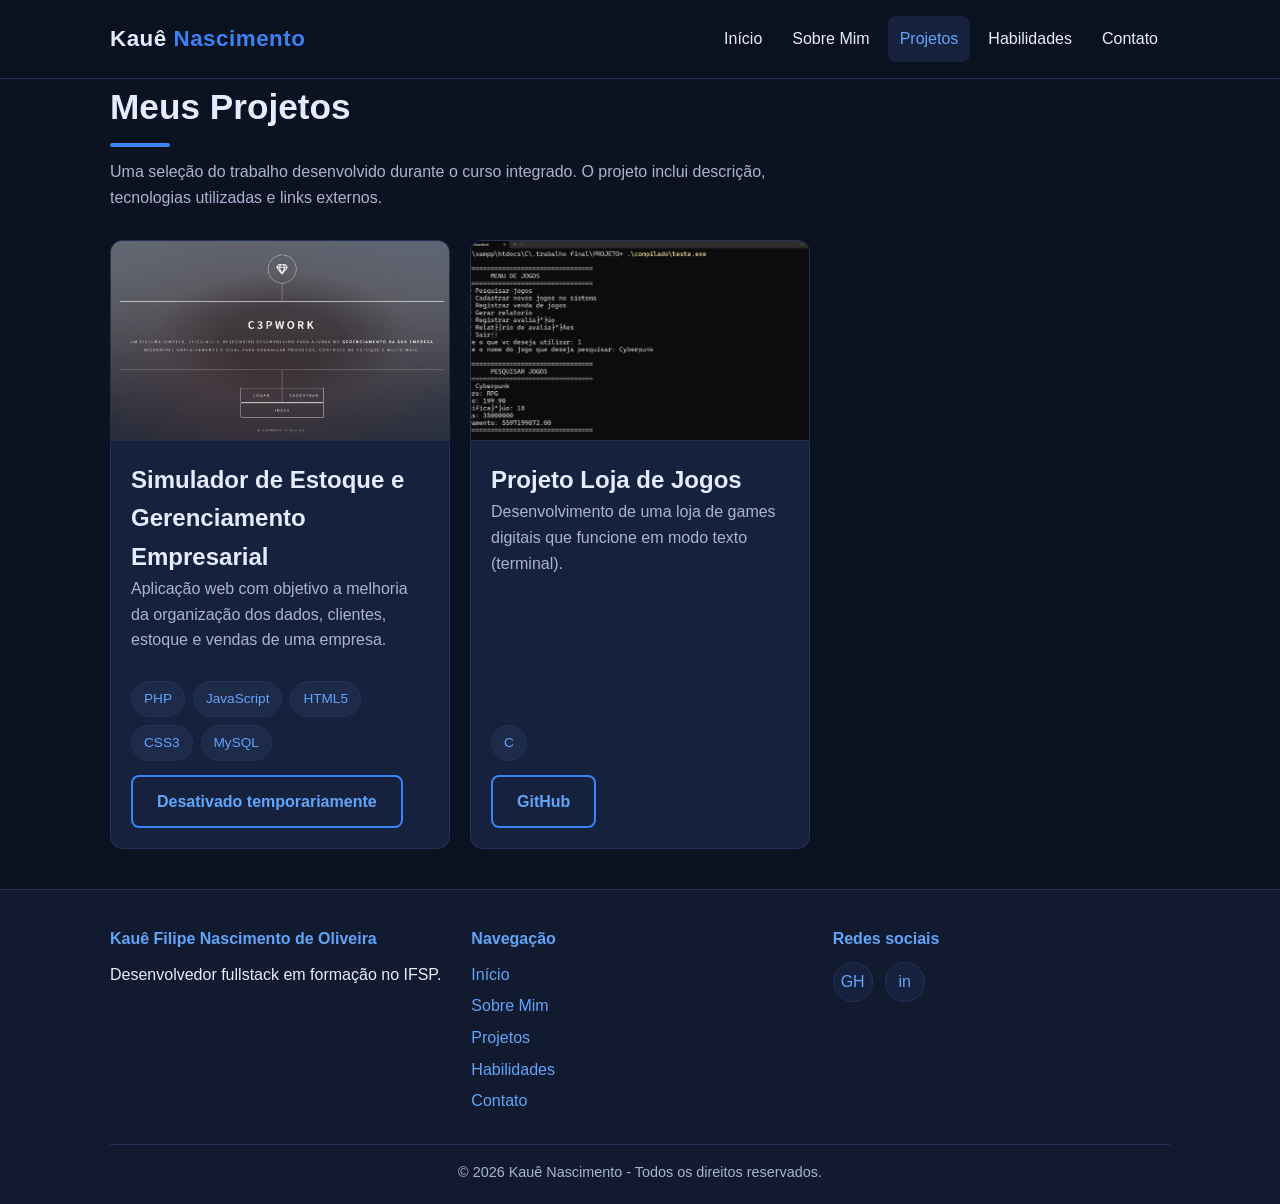
==== projetos.html @ ee581f54 "Add files via upload" ====
<!DOCTYPE html>
<html lang="pt-BR">

<head>
  <meta charset="UTF-8" />
  <meta name="viewport" content="width=device-width, initial-scale=1.0" />
  <title>Projetos</title>
  <link rel="stylesheet" href="css/style.css" />
</head>

<body>
  <header class="site-header">
    <nav class="nav" aria-label="Menu principal">
      <a href="index.html" class="logo">Kauê <span>Nascimento</span></a>
      <button class="nav-toggle" aria-label="Abrir menu" aria-expanded="false" aria-controls="menu">☰</button>
      <ul class="nav-menu" id="menu">
        <li><a href="index.html">Início</a></li>
        <li><a href="sobre.html">Sobre Mim</a></li>
        <li><a href="projetos.html">Projetos</a></li>
        <li><a href="habilidades.html">Habilidades</a></li>
        <li><a href="contato.html">Contato</a></li>
      </ul>
    </nav>
  </header>

  <main id="conteudo">
    <section class="container" aria-labelledby="proj-title">
      <h1 class="section-title" id="proj-title">Meus Projetos</h1>
      <p class="section-subtitle">
        Uma seleção do trabalho desenvolvido durante o curso integrado.
        O projeto inclui descrição, tecnologias utilizadas e links externos.
      </p>

      <div class="grid grid-3">
        <article class="project-card">
          <img src="img/projeto1.jpeg" alt="Simulador de Estoque e Gerenciamento Empresarial" loading="lazy" />
          <div class="project-body">
            <h2>Simulador de Estoque e Gerenciamento Empresarial</h2>
            <p>Aplicação web com objetivo a melhoria da organização dos dados, clientes, estoque e vendas de uma
              empresa.</p>
            <ul class="tech-list">
              <li>PHP</li>
              <li>JavaScript</li>
              <li>HTML5</li>
              <li>CSS3</li>
              <li>MySQL</li>
            </ul>
            <div class="project-links">
              <a href="#" target="_blank" rel="noopener" class="btn btn-outline">Desativado temporariamente</a>
            </div>
          </div>
        </article>

        <article class="project-card">
          <img src="img/projeto2.png" alt="Projeto Loja de Jogos" loading="lazy" />
          <div class="project-body">
            <h2>Projeto Loja de Jogos</h2>
            <p>Desenvolvimento de uma loja de games digitais que funcione
              em modo texto (terminal).</p>
            <ul class="tech-list">
              <li>C</li>
            </ul>
            <div class="project-links">
              <a href="https://github.com/kauefilipe-cell/Projeto-Loja-de-Jogos/blob/main/PROJETOAtualizadoFinal3.zip"
                target="_blank" rel="noopener" class="btn btn-outline">GitHub</a>
            </div>
          </div>
        </article>

        <!--<h2 class="section-title" style="margin-top:60px;">Demonstração em vídeo</h2>
      <p class="section-subtitle">Veja abaixo um exemplo em vídeo de um dos projetos.</p>
      <div class="video-wrapper">
        <iframe src="https://www.youtube.com/embed/dQw4w9WgXcQ" title="Demonstração de projeto"
          allow="accelerometer; autoplay; clipboard-write; encrypted-media; gyroscope; picture-in-picture"
          allowfullscreen></iframe>
      </div>-->
    </section>
  </main>

  <footer class="site-footer">
    <div class="container">
      <div class="footer-grid">
        <div>
          <h4>Kauê Filipe Nascimento de Oliveira</h4>
          <p>Desenvolvedor fullstack em formação no IFSP.</p>
        </div>
        <div>
          <h4>Navegação</h4>
          <ul>
            <li><a href="index.html">Início</a></li>
            <li><a href="sobre.html">Sobre Mim</a></li>
            <li><a href="projetos.html">Projetos</a></li>
            <li><a href="habilidades.html">Habilidades</a></li>
            <li><a href="contato.html">Contato</a></li>
          </ul>
        </div>
        <div>
          <h4>Redes sociais</h4>
          <div class="social" aria-label="Redes sociais">
            <a href="https://github.com/kauefilipe-cell" target="_blank" rel="noopener" aria-label="GitHub">GH</a>
            <a href="https://www.linkedin.com/in/kauêoliveira/" target="_blank" rel="noopener"
              aria-label="LinkedIn">in</a>
          </div>
        </div>
      </div>
      <p class="copyright">© 2026 Kauê Nascimento - Todos os direitos reservados.</p>
    </div>
  </footer>

  <button class="to-top" aria-label="Voltar ao topo">↑</button>

  <div vw class="enabled">
    <div vw-access-button class="active"></div>
    <div vw-plugin-wrapper>
      <div class="vw-plugin-top-wrapper"></div>
    </div>
  </div>
  <script src="https://vlibras.gov.br/app/vlibras-plugin.js"></script>
  <script>new window.VLibras.Widget('https://vlibras.gov.br/app');</script>
  <script src="js/script.js"></script>
</body>

</html>
---- css/style.css ----
* {
  margin: 0;
  padding: 0;
  box-sizing: border-box;
}

/* Variáveis */
:root {
  --bg: #0b1220;
  --bg-alt: #111a2e;
  --surface: #16223d;
  --surface-2: #1d2a4a;
  --border: #243156;
  --text: #e6ecff;
  --text-muted: #a9b4d0;
  --primary: #3b82f6;
  --primary-2: #60a5fa;
  --primary-dark: #1d4ed8;
  --accent: #22d3ee;
  --danger: #ef4444;
  --radius: 12px;
  --shadow: 0 10px 30px rgba(0, 0, 0, 0.35);
  --transition: 0.25s ease;
  --container: 1100px;
}

/* Base do site */
html {
  scroll-behavior: smooth;
}

body {
  font-family: 'Segoe UI', Tahoma, Geneva, Verdana, sans-serif;
  background: var(--bg);
  color: var(--text);
  line-height: 1.6;
  min-height: 100vh;
  display: flex;
  flex-direction: column;
}

img {
  max-width: 100%;
  display: block;
}

a {
  color: var(--primary-2);
  text-decoration: none;
  transition: color var(--transition);
}

a:hover,
a:focus {
  color: var(--accent);
}

:focus-visible {
  outline: 3px solid var(--accent);
  outline-offset: 3px;
  border-radius: 4px;
}

/* Container */
.container {
  width: 100%;
  max-width: var(--container);
  margin: 0 auto;
  padding: 0 20px;
}

/* HEADER  */
.site-header {
  position: sticky;
  top: 0;
  z-index: 100;
  background: rgba(11, 18, 32, 0.92);
  backdrop-filter: blur(8px);
  border-bottom: 1px solid var(--border);
}

.nav {
  display: flex;
  align-items: center;
  justify-content: space-between;
  padding: 16px 20px;
  max-width: var(--container);
  margin: 0 auto;
}

.logo {
  font-size: 1.4rem;
  font-weight: 700;
  color: var(--text);
  letter-spacing: 0.5px;
}

.logo span {
  color: var(--primary);
}

.nav-toggle {
  background: transparent;
  border: 1px solid var(--border);
  color: var(--text);
  width: 42px;
  height: 42px;
  border-radius: 8px;
  font-size: 1.4rem;
  cursor: pointer;
  display: flex;
  align-items: center;
  justify-content: center;
}

.nav-menu {
  display: none;
  list-style: none;
  flex-direction: column;
  gap: 4px;
  width: 100%;
  padding: 16px 20px;
  background: var(--bg-alt);
  border-top: 1px solid var(--border);
}

.nav-menu.open {
  display: flex;
}

.nav-menu a {
  display: block;
  padding: 10px 12px;
  border-radius: 8px;
  color: var(--text);
  font-weight: 500;
}

.nav-menu a:hover,
.nav-menu a.active {
  background: var(--surface);
  color: var(--primary-2);
}

/* SECTIONS */
main {
  flex: 1;
}

section {
  padding: 60px 0;
}

.section-title {
  font-size: 1.8rem;
  margin-bottom: 12px;
  color: var(--text);
}

.section-title::after {
  content: '';
  display: block;
  width: 60px;
  height: 4px;
  background: var(--primary);
  border-radius: 4px;
  margin-top: 8px;
}

.section-subtitle {
  color: var(--text-muted);
  margin-bottom: 30px;
  max-width: 700px;
}

/* HOME */
.hero {
  position: relative;
  background:
    linear-gradient(135deg, rgba(11, 18, 32, 0.85), rgba(11, 18, 32, 0.95)),
    url('../img/banner.jpg') center/cover no-repeat;
  padding: 80px 20px;
  text-align: center;
  border-bottom: 1px solid var(--border);
}

.hero-content {
  max-width: 800px;
  margin: 0 auto;
  animation: fadeUp 0.9s ease both;
}

.hero h1 {
  font-size: 2.2rem;
  margin-bottom: 16px;
  line-height: 1.2;
}

.hero h1 span {
  color: var(--primary-2);
}

.hero p {
  color: var(--text-muted);
  font-size: 1.05rem;
  margin-bottom: 28px;
}

.profile-photo {
  width: 160px;
  height: 160px;
  border-radius: 50%;
  margin: 0 auto 24px;
  object-fit: cover;
  border: 4px solid var(--primary);
  box-shadow: var(--shadow);
}

.btn-group {
  display: flex;
  gap: 12px;
  justify-content: center;
  flex-wrap: wrap;
}

.btn {
  display: inline-block;
  padding: 12px 24px;
  border-radius: 8px;
  font-weight: 600;
  border: 2px solid transparent;
  cursor: pointer;
  transition: transform var(--transition), background var(--transition), color var(--transition);
  font-size: 1rem;
}

.btn-primary {
  background: var(--primary);
  color: #fff;
}

.btn-primary:hover {
  background: var(--primary-dark);
  transform: translateY(-2px);
  color: #fff;
}

.btn-outline {
  background: transparent;
  color: var(--primary-2);
  border-color: var(--primary);
}

.btn-outline:hover {
  background: var(--primary);
  color: #fff;
  transform: translateY(-2px);
}

/* GRID DE CARDS */
.grid {
  display: grid;
  gap: 20px;
  grid-template-columns: 1fr;
}

.card {
  background: var(--surface);
  border: 1px solid var(--border);
  border-radius: var(--radius);
  padding: 24px;
  transition: transform var(--transition), border-color var(--transition), box-shadow var(--transition);
}

.card:hover {
  transform: translateY(-4px);
  border-color: var(--primary);
  box-shadow: var(--shadow);
}

.card h3 {
  margin-bottom: 10px;
  color: var(--primary-2);
}

.card p {
  color: var(--text-muted);
}

/* Tech tags */
.tech-list {
  display: flex;
  flex-wrap: wrap;
  gap: 8px;
  list-style: none;
  margin-top: 14px;
}

.tech-list li {
  background: var(--surface-2);
  color: var(--primary-2);
  padding: 6px 12px;
  border-radius: 999px;
  font-size: 0.85rem;
  border: 1px solid var(--border);
}

/* PROJETOS */
.project-card {
  background: var(--surface);
  border: 1px solid var(--border);
  border-radius: var(--radius);
  overflow: hidden;
  display: flex;
  flex-direction: column;
  transition: transform var(--transition), box-shadow var(--transition);
}

.project-card:hover {
  transform: translateY(-6px);
  box-shadow: var(--shadow);
}

.project-card img {
  width: 100%;
  height: 200px;
  object-fit: cover;
  border-bottom: 1px solid var(--border);
}

.project-body {
  padding: 20px;
  flex: 1;
  display: flex;
  flex-direction: column;
}

.project-body h3 {
  color: var(--primary-2);
  margin-bottom: 8px;
}

.project-body p {
  color: var(--text-muted);
  margin-bottom: 14px;
  flex: 1;
}

.project-links {
  display: flex;
  gap: 10px;
  margin-top: 14px;
}

/* SOBRE */
.timeline {
  position: relative;
  margin: 30px 0;
  padding-left: 30px;
  border-left: 3px solid var(--primary);
}

.timeline-item {
  position: relative;
  margin-bottom: 28px;
}

.timeline-item::before {
  content: '';
  position: absolute;
  left: -39px;
  top: 6px;
  width: 16px;
  height: 16px;
  background: var(--primary);
  border-radius: 50%;
  border: 3px solid var(--bg);
}

.timeline-item h3 {
  color: var(--primary-2);
}

.timeline-item time {
  color: var(--text-muted);
  font-size: 0.9rem;
  display: block;
  margin-bottom: 6px;
}

/* Layout sobre com aside */
.about-grid {
  display: grid;
  gap: 24px;
  grid-template-columns: 1fr;
}

aside.about-side {
  background: var(--surface);
  border: 1px solid var(--border);
  border-radius: var(--radius);
  padding: 24px;
  height: fit-content;
}

aside.about-side h3 {
  color: var(--primary-2);
  margin-bottom: 12px;
}

aside.about-side ul {
  list-style: disc;
  padding-left: 20px;
  color: var(--text-muted);
}

aside.about-side ul li {
  margin-bottom: 6px;
}

/* HABILIDADES */
.skill {
  margin-bottom: 18px;
}

.skill-label {
  display: flex;
  justify-content: space-between;
  margin-bottom: 6px;
  font-weight: 500;
}

.skill-bar {
  width: 100%;
  height: 10px;
  background: var(--surface-2);
  border-radius: 999px;
  overflow: hidden;
  border: 1px solid var(--border);
}

.skill-fill {
  height: 100%;
  background: linear-gradient(90deg, var(--primary), var(--accent));
  border-radius: 999px;
  animation: fillBar 1.4s ease forwards;
  transform-origin: left;
}

@keyframes fillBar {
  from {
    transform: scaleX(0);
  }

  to {
    transform: scaleX(1);
  }
}

/* Tabela */
.tabela {
  width: 100%;
  border-collapse: collapse;
  margin-top: 20px;
  background: var(--surface);
  border-radius: var(--radius);
  overflow: hidden;
  border: 1px solid var(--border);
}

.tabela th,
.tabela td {
  padding: 12px 16px;
  text-align: left;
  border-bottom: 1px solid var(--border);
}

.tabela th {
  background: var(--surface-2);
  color: var(--primary-2);
}

.tabela tr:last-child td {
  border-bottom: none;
}

.tabela tr:hover td {
  background: rgba(59, 130, 246, 0.08);
}

/* FORMULÁRIO */
.contato-grid {
  display: grid;
  gap: 30px;
  grid-template-columns: 1fr;
}

.form {
  background: var(--surface);
  border: 1px solid var(--border);
  border-radius: var(--radius);
  padding: 28px;
}

.form-group {
  margin-bottom: 18px;
}

.form-group label {
  display: block;
  margin-bottom: 6px;
  font-weight: 500;
}

.form-group input,
.form-group select,
.form-group textarea {
  width: 100%;
  background: var(--bg-alt);
  color: var(--text);
  border: 1px solid var(--border);
  border-radius: 8px;
  padding: 12px 14px;
  font-size: 1rem;
  font-family: inherit;
  transition: border-color var(--transition), box-shadow var(--transition);
}

.form-group textarea {
  min-height: 140px;
  resize: vertical;
}

.form-group input:focus,
.form-group select:focus,
.form-group textarea:focus {
  border-color: var(--primary);
  outline: none;
  box-shadow: 0 0 0 3px rgba(59, 130, 246, 0.25);
}

.form-actions {
  display: flex;
  gap: 12px;
  flex-wrap: wrap;
}

.btn-clear {
  background: transparent;
  color: var(--text-muted);
  border: 1px solid var(--border);
}

.btn-clear:hover {
  background: var(--surface-2);
  color: var(--text);
}

/* Vídeo */
/*.video-wrapper {
  position: relative;
  padding-bottom: 56.25%;
  height: 0;
  border-radius: var(--radius);
  overflow: hidden;
  border: 1px solid var(--border);
  margin-top: 20px;
}

.video-wrapper iframe {
  position: absolute;
  top: 0;
  left: 0;
  width: 100%;
  height: 100%;
  border: 0;
}*/

/* FOOTER */
.site-footer {
  background: var(--bg-alt);
  border-top: 1px solid var(--border);
  padding: 36px 0 20px;
  margin-top: 40px;
  text-align: center;
}

.footer-grid {
  display: grid;
  gap: 24px;
  grid-template-columns: 1fr;
  margin-bottom: 24px;
  text-align: left;
}

.footer-grid h4 {
  color: var(--primary-2);
  margin-bottom: 10px;
}

.footer-grid ul {
  list-style: none;
}

.footer-grid ul li {
  margin-bottom: 6px;
}

.social {
  display: flex;
  gap: 12px;
  flex-wrap: wrap;
}

.social a {
  display: inline-flex;
  align-items: center;
  justify-content: center;
  width: 40px;
  height: 40px;
  background: var(--surface);
  border: 1px solid var(--border);
  border-radius: 50%;
  color: var(--primary-2);
  transition: transform var(--transition), background var(--transition), color var(--transition);
}

.social a:hover {
  background: var(--primary);
  color: #fff;
  transform: translateY(-3px);
}

.copyright {
  border-top: 1px solid var(--border);
  padding-top: 16px;
  color: var(--text-muted);
  font-size: 0.9rem;
}

/* VOLTAR AO TOPO */
.to-top {
  position: fixed;
  bottom: 24px;
  right: 24px;
  width: 46px;
  height: 46px;
  background: var(--primary);
  color: #fff;
  border-radius: 50%;
  border: none;
  cursor: pointer;
  font-size: 1.2rem;
  box-shadow: var(--shadow);
  opacity: 0;
  pointer-events: none;
  transition: opacity var(--transition), transform var(--transition);
  z-index: 90;
}

.to-top.visible {
  opacity: 1;
  pointer-events: auto;
}

.to-top:hover {
  background: var(--primary-dark);
  transform: translateY(-3px);
}

/* ANIMAÇÕES */
@keyframes fadeUp {
  from {
    opacity: 0;
    transform: translateY(20px);
  }

  to {
    opacity: 1;
    transform: translateY(0);
  }
}

.fade-in {
  animation: fadeUp 0.7s ease both;
}

/* MEDIA QUERIES - Mobile First */

/* Tablet */
@media (min-width: 700px) {
  .grid {
    grid-template-columns: repeat(2, 1fr);
  }

  .hero h1 {
    font-size: 2.8rem;
  }

  .section-title {
    font-size: 2.2rem;
  }

  .footer-grid {
    grid-template-columns: repeat(3, 1fr);
  }

  .about-grid {
    grid-template-columns: 2fr 1fr;
  }

  .contato-grid {
    grid-template-columns: 1.4fr 1fr;
  }
}

/* Desktop */
@media (min-width: 960px) {
  .nav-toggle {
    display: none;
  }

  .nav-menu {
    display: flex;
    flex-direction: row;
    width: auto;
    padding: 0;
    background: transparent;
    border-top: none;
    gap: 6px;
  }

  .grid-3 {
    grid-template-columns: repeat(3, 1fr);
  }

  .hero {
    padding: 110px 20px;
  }

  .hero h1 {
    font-size: 3.2rem;
  }
}
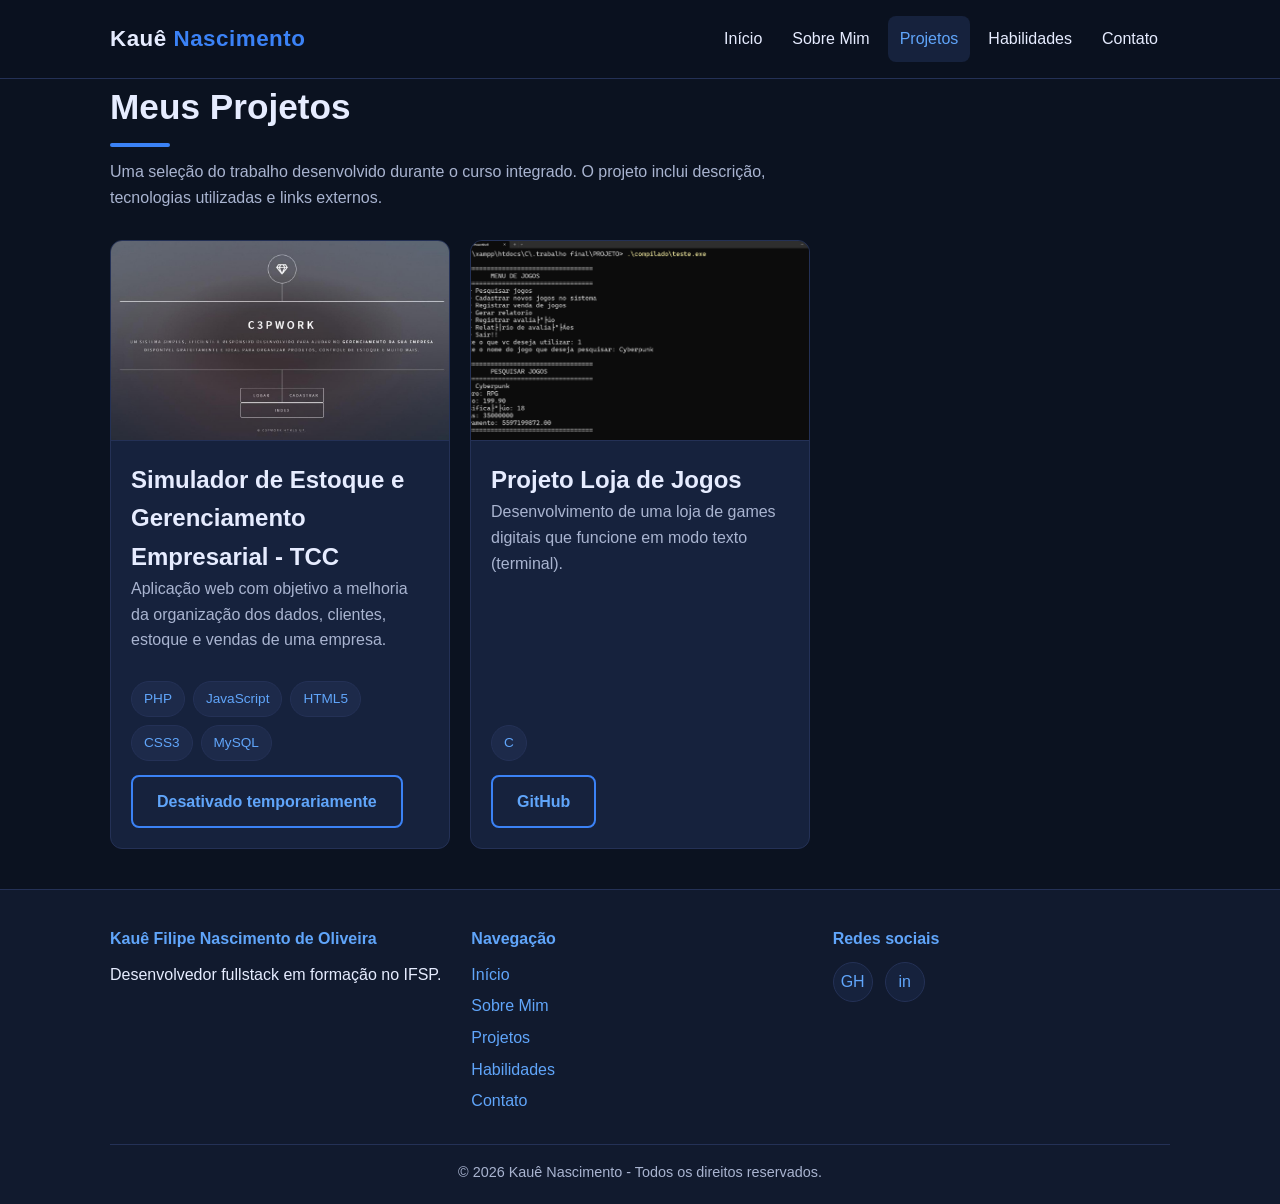
==== commit 79785df8: "Update projetos.html" ====
--- a/projetos.html
+++ b/projetos.html
@@ -35,7 +35,7 @@
         <article class="project-card">
           <img src="img/projeto1.jpeg" alt="Simulador de Estoque e Gerenciamento Empresarial" loading="lazy" />
           <div class="project-body">
-            <h2>Simulador de Estoque e Gerenciamento Empresarial</h2>
+            <h2>Simulador de Estoque e Gerenciamento Empresarial - TCC</h2>
             <p>Aplicação web com objetivo a melhoria da organização dos dados, clientes, estoque e vendas de uma
               empresa.</p>
             <ul class="tech-list">
@@ -46,7 +46,7 @@
               <li>MySQL</li>
             </ul>
             <div class="project-links">
-              <a href="#" target="_blank" rel="noopener" class="btn btn-outline">Desativado temporariamente</a>
+              <a href="#" target="" rel="noopener" class="btn btn-outline">Desativado temporariamente</a>
             </div>
           </div>
         </article>
@@ -120,4 +120,4 @@
   <script src="js/script.js"></script>
 </body>
 
-</html>+</html>
